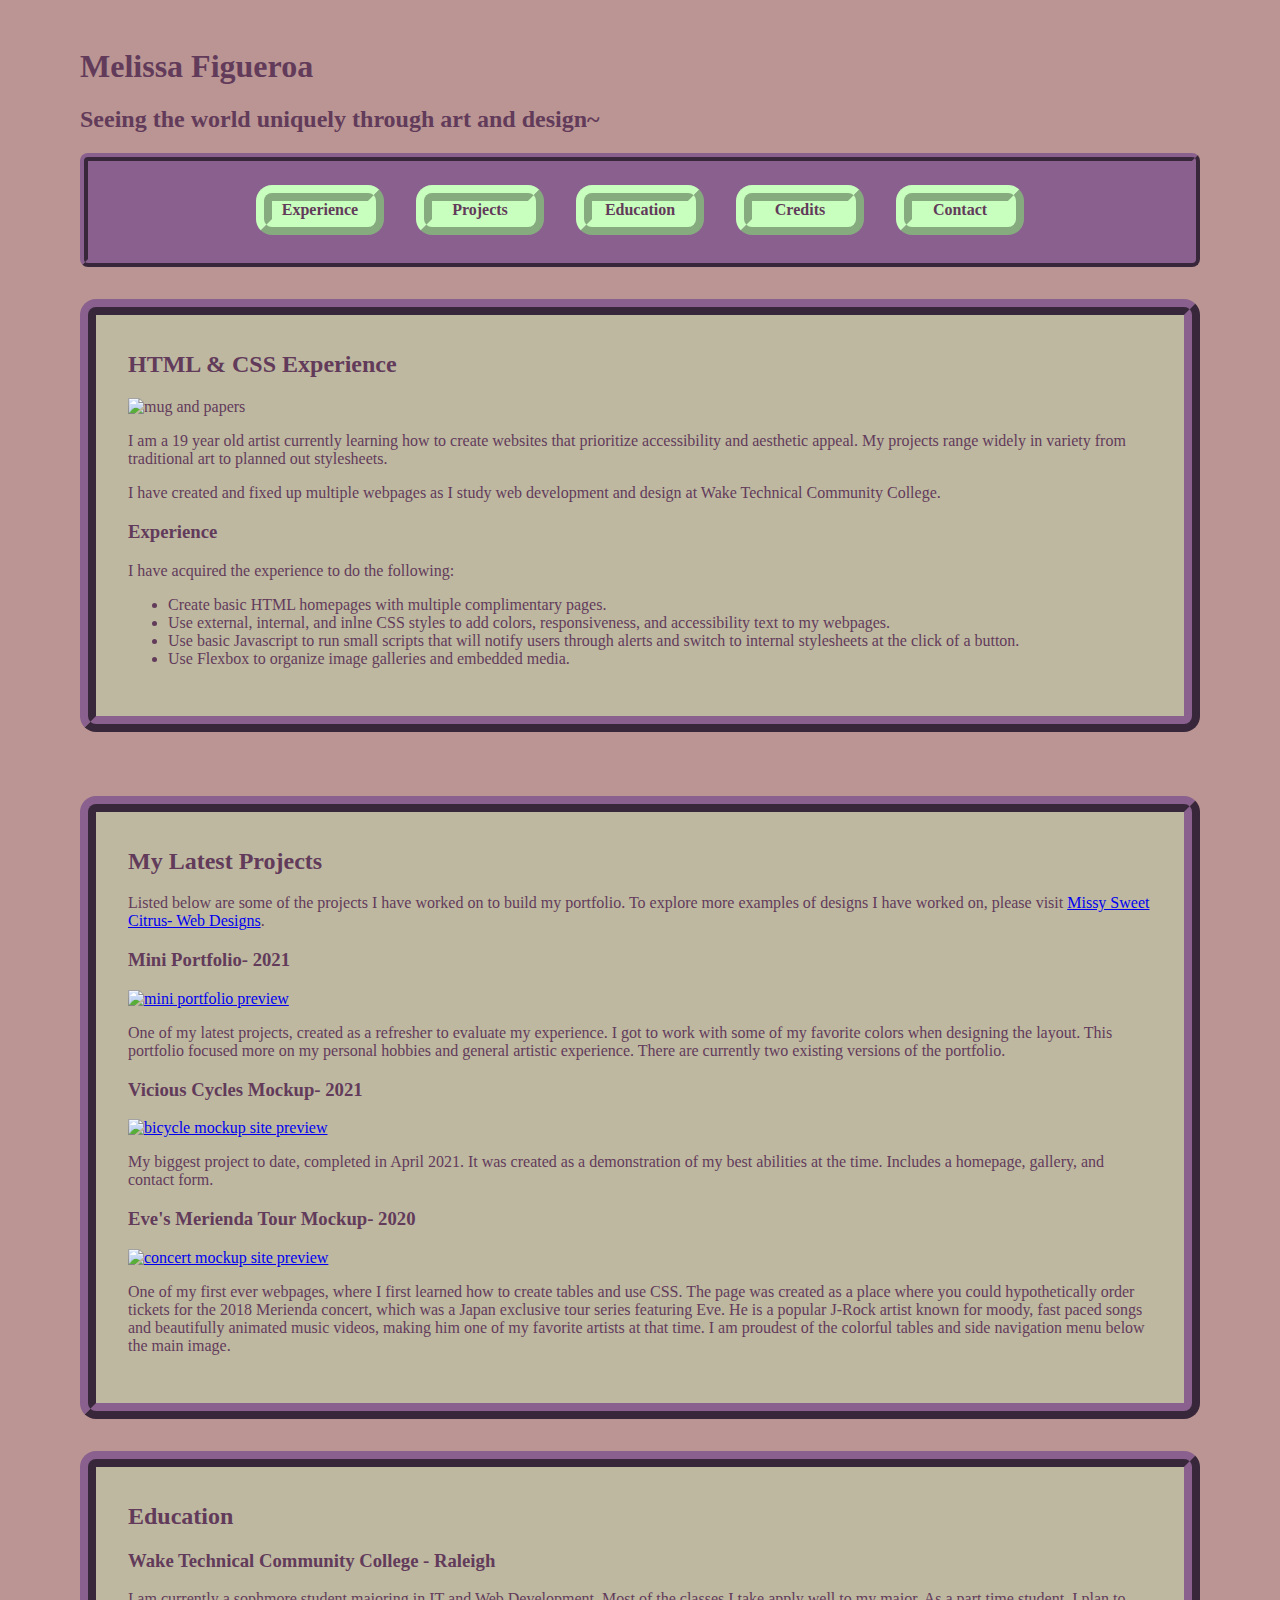
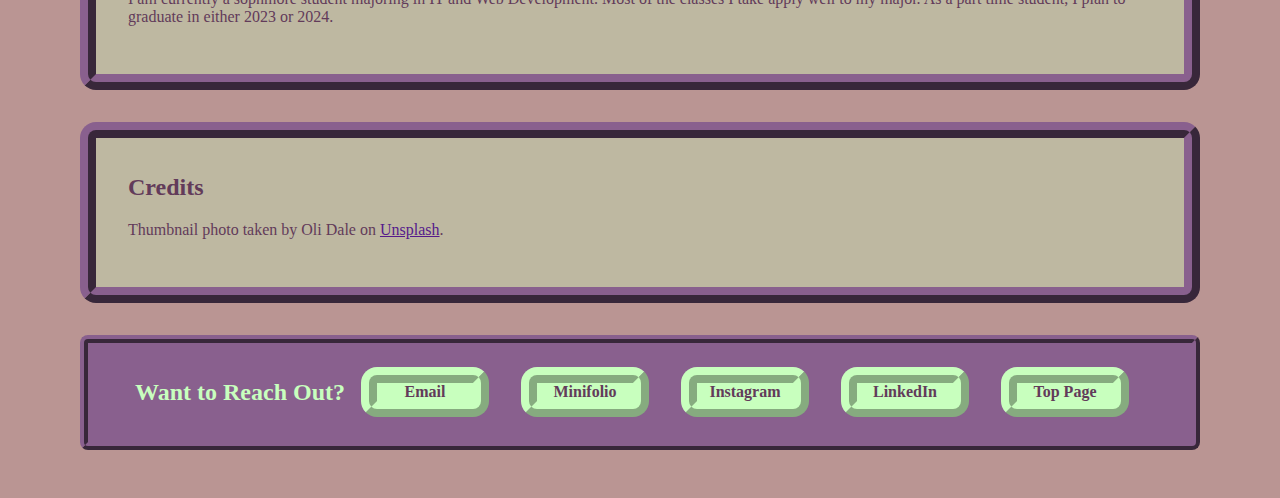
==== ASN3/index.html @ 06e1ba35 "ASN3 Homepage (Index)" ====
<!DOCTYPE html>
<html lang="en">
  <head>
    <meta charset="UTF-8">
    <meta name="viewport" content="width=device-width, initial-scale=1.0">
    <link rel="stylesheet" href="css/asn3Styles.css">
    <title>Melissa Figueroa- Assignment 3 Portfolio</title>
  </head>
  <body>
    <main>
      <!-- Header -->
      <header id="top">
        <h1>Melissa Figueroa</h1>
        <h2>Seeing the world uniquely through art and design~</h2>
      </header>

      <!-- Navigation Sidebar -->

      <nav>
        <a href="#experience">Experience</a>
        <a href="#projects">Projects</a>
        <a href="#education">Education</a>
        <a href="#credits">Credits</a>
        <a href="#contact">Contact</a>
      </nav>

      <!-- Section: Experience -->
      <section id="experience">
        <h2>HTML & CSS Experience</h2>
        <img src="images/thumbnail-2.jpg" alt="mug and papers" id="thumbnail">
        <p>I am a 19 year old artist currently learning how to create websites that prioritize accessibility and aesthetic appeal.  My projects range widely in variety from traditional art to planned out stylesheets.</p>
        <p>I have created and fixed up multiple webpages as I study web development and design at Wake Technical Community College.</p>

        <section>
          <h3>Experience</h3>
          <p>I have acquired the experience to do the following:</p>
          <ul>
            <li>Create basic HTML homepages with multiple complimentary pages.</li>
            <li>Use external, internal, and inlne CSS styles to add colors, responsiveness, and accessibility text to my webpages.</li>
            <li>Use basic Javascript to run small scripts that will notify users through alerts and switch to internal stylesheets at the click of a button.</li>
            <li>Use Flexbox to organize image galleries and embedded media.</li>
          </ul>
        </section>
      </section>

      <!-- Section: Projects -->
      <section id="projects">
        <h2>My Latest Projects</h2>
        <p>Listed below are some of the projects I have worked on to build my portfolio.  To explore more examples of designs I have worked on, please visit <a href="https://missysweetdesign.wordpress.com/" target="_blank">Missy Sweet Citrus- Web Designs</a>.</p>
        
        <section>
          <h3>Mini Portfolio- 2021</h3>
          <a href="images/miniPV.jpg" target="_blank"><img src="images/miniPV.jpg" alt="mini portfolio preview" class="imageW" id="mini"></a>
          <p>One of my latest projects, created as a refresher to evaluate my experience.  I got to work with some of my favorite colors when designing the layout.  This portfolio focused more on my personal hobbies and general artistic experience.  There are currently two existing versions of the portfolio.</p>
        </section>

        <section>
          <h3>Vicious Cycles Mockup- 2021</h3>
          <a href="images/cyclesPV.jpg" target="_blank"><img src="images/cyclesPV.jpg" alt="bicycle mockup site preview" class="imageW" id="cycles"></a>
          <p>My biggest project to date, completed in April 2021.  It was created as a demonstration of my best abilities at the time.  Includes a homepage, gallery, and contact form.</p>
        </section>

        <section>
          <h3>Eve's Merienda Tour Mockup- 2020</h3>
          <a href="images/eveMeriendaPV.jpg" target="_blank"><img src="images/eveMeriendaPV.jpg" alt="concert mockup site preview" class="imageL" id="eve"></a>
          <p>One of my first ever webpages, where I first learned how to create tables and use CSS.  The page was created as a place where you could hypothetically order tickets for the 2018 Merienda concert, which was a Japan exclusive tour series featuring Eve.  He is a popular J-Rock artist known for moody, fast paced songs and beautifully animated music videos, making him one of my favorite artists at that time.  I am proudest of the colorful tables and side navigation menu below the main image.</p>
        </section>
      </section>

      <!-- Section: Education -->
      <section id="education">
        <h2>Education</h2>
        <section>
          <h3>Wake Technical Community College - Raleigh</h3>
          <p>I am currently a sophmore student majoring in IT and Web Development.  Most of the classes I take apply well to my major.  As a part time student, I plan to graduate in either 2023 or 2024.</p>
        </section>
      </section>

      <!-- Credits -->
      <section id="credits">
        <h2>Credits</h2>
        <p>Thumbnail photo taken by Oli Dale on <a href="https://unsplash.com/photos/xjSkI_seiZY" target="_blank">Unsplash</a>.</p>
      </section>

      <!-- Footer: Contacts -->
      <footer id="contact">
        <h2>Want to Reach Out?</h2>

        <!-- Social media and contact links. Add or remove any networks. -->
          <p><a href="mailto:mfigueroa@my.waketech.edu">Email</a></p>
          <p><a href="https://missysweetdesign.wordpress.com/" target="_blank">Minifolio</a></p>
          <p><a href="https://www.instagram.com/" target="_blank">Instagram</a></p>
          <p><a href="https://www.linkedin.com/in/melissa-figueroa-75b36a205/" target="_blank">LinkedIn</a></p>
          <p><a href="#top">Top Page</a></p>
      </footer>
    </main>
  </body>
</html>
---- ASN3/css/asn3Styles.css ----
/*
    Color Palette

    Cornflower Blue
    Dark Byzantium: #623B5A
    French Lilac: #89608E
    Purple: rgb(85, 26, 139)
    Tea Green: #C8FFBE
    Tuscany: #BA9593

*/

body {
    background-color: #BA9593;
    color: #623B5A;
    font-family: Cambria, Cochin, Georgia, Times, 'Times New Roman', serif;
    margin: 3em 5em;
}

nav {
    display: flex;
    flex-wrap: wrap;
    justify-content: center;
    text-align: center;
    background-color: #89608E;
    border-color: #89608E;
    border-style: ridge;
    border-radius: .5em;
    border-width: .5em;
    margin-left: auto;
    margin-right: auto;
    padding: .5em;
}

nav a {
    display: inline-flex;
    justify-content: center;
    color:#623B5A;
    background-color: #C8FFBE;
    border-color: #C8FFBE;
    border-style: ridge;
    border-radius: 1em;
    border-width: 1em;
    margin: 1em;
    width: 5em;
    padding: 0 .5em;
    text-align: center;
    text-decoration: none;
    font-weight: bold;
}

nav a:hover, footer a:hover {
    color: cornflowerblue;
}



#experience, #projects, #education, #credits {
    background-color: #c8ffbe56;
    border-color: #89608E;
    border-style: ridge;
    border-radius: 1em;
    border-width: 1em;
    margin-left: auto;
    margin-right: auto;
    margin-top: 2em;
    margin-bottom: 2em;
    padding: 1em 2em 2em 2em;
}

#experience {
    display: inline-block;
}

#experience a, #credits a {
    color: rgb(85, 26, 139);
}

footer {
    display: flex;
    flex-wrap: wrap;
    justify-content: center;
    text-align: center;
    background-color: #89608E;
    border-color: #89608E;
    border-style: ridge;
    border-radius: .5em;
    border-width: .5em;
    margin-left: auto;
    margin-right: auto;
    padding: 1em .5em;
}

footer a {
    color:#623B5A;
    text-decoration: none;
    font-weight: bold;
}

footer p {
    background-color: #C8FFBE;
    border-color: #C8FFBE;
    border-style: ridge;
    border-radius: 1em;
    border-width: 1em;
    margin: 2em 1em 2em 1em;
    width: 5em;
    padding: 0em .5em;
    margin-top: auto;
    margin-bottom: auto;
}

footer h2 {
    color: #C8FFBE;
}

#mini, #cycles {
    display: flex;
    justify-content: left;
    min-width: 3em;
    max-width: 30em;
}

#eve {
    display: flex;
    justify-content: left;
    min-width: 2em;
    max-width: 15em;
}

#thumbnail {
    display: flex;
    justify-content: left;
    min-width: 2em;
    max-width: 20em;
}
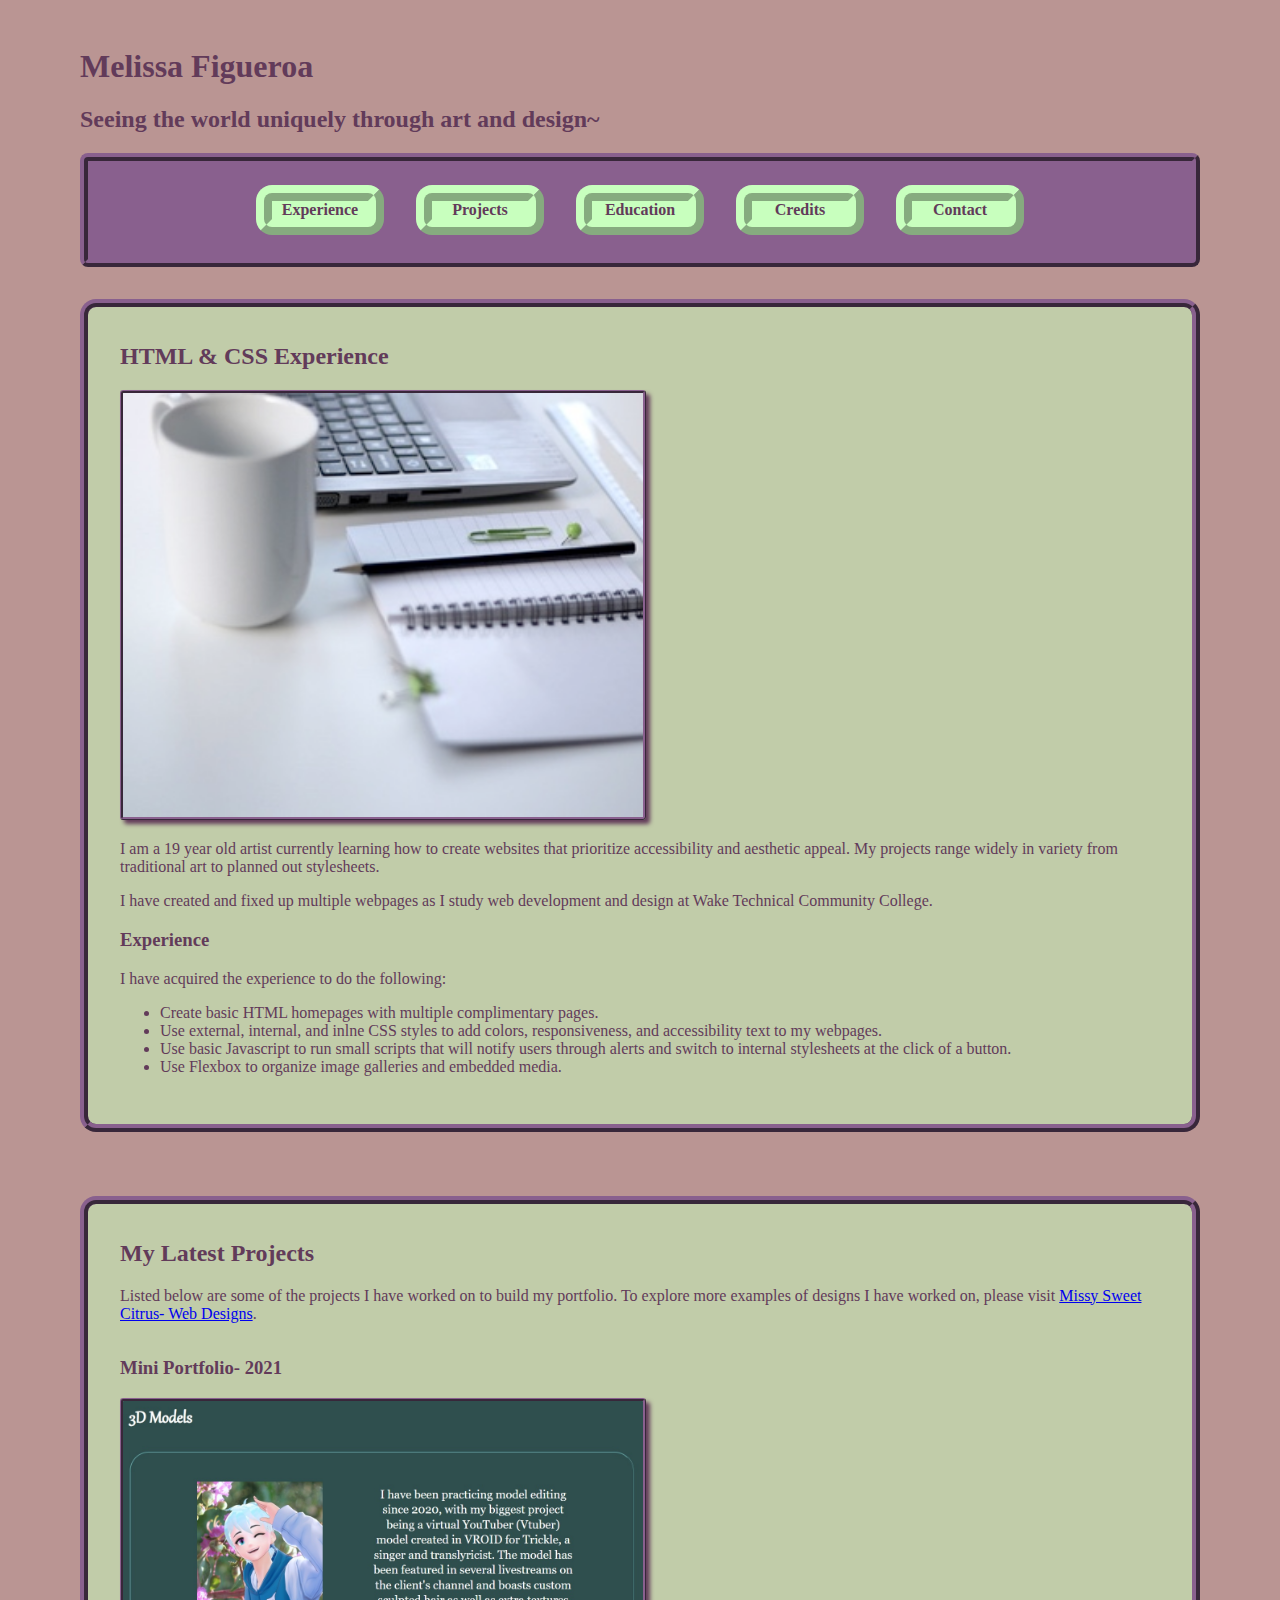
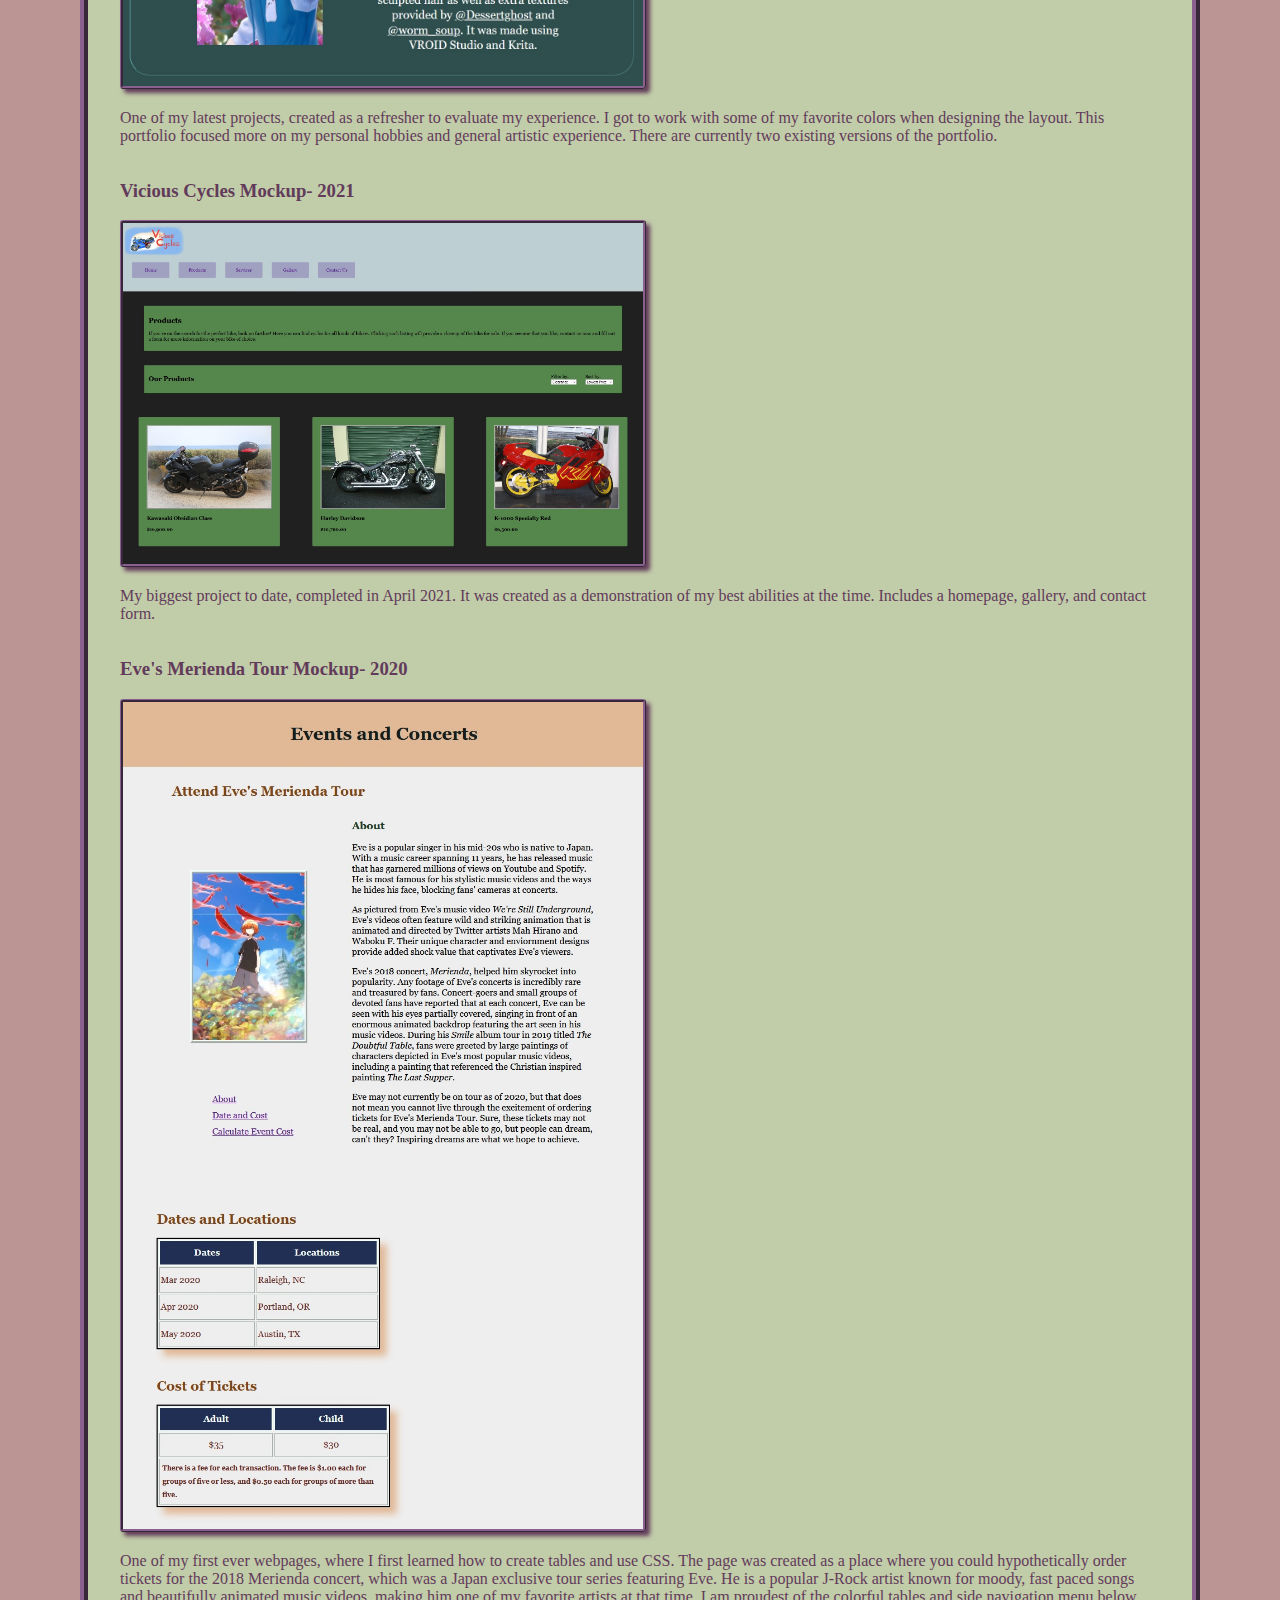
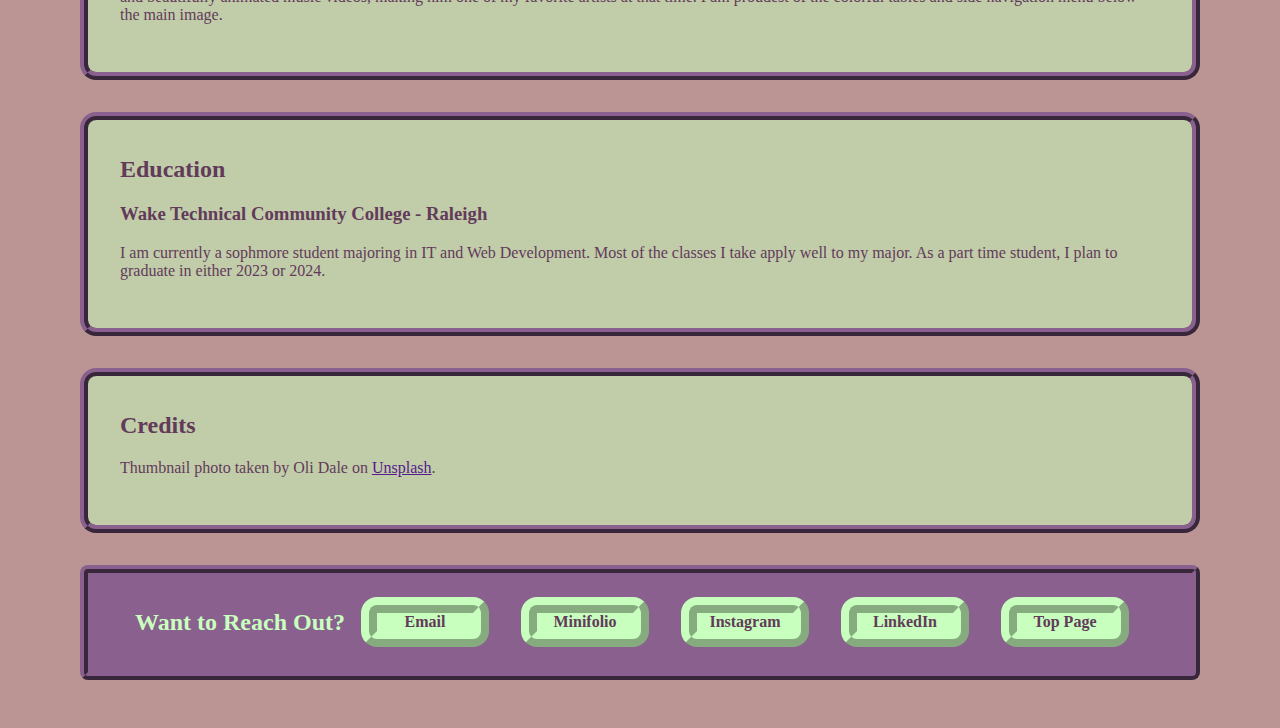
==== commit 2a9f0c85: "Index Update 1" ====
--- a/ASN3/index.html
+++ b/ASN3/index.html
@@ -48,19 +48,19 @@
         <h2>My Latest Projects</h2>
         <p>Listed below are some of the projects I have worked on to build my portfolio.  To explore more examples of designs I have worked on, please visit <a href="https://missysweetdesign.wordpress.com/" target="_blank">Missy Sweet Citrus- Web Designs</a>.</p>
         
-        <section>
+        <section class="pocketSection">
           <h3>Mini Portfolio- 2021</h3>
           <a href="images/miniPV.jpg" target="_blank"><img src="images/miniPV.jpg" alt="mini portfolio preview" class="imageW" id="mini"></a>
           <p>One of my latest projects, created as a refresher to evaluate my experience.  I got to work with some of my favorite colors when designing the layout.  This portfolio focused more on my personal hobbies and general artistic experience.  There are currently two existing versions of the portfolio.</p>
         </section>
 
-        <section>
+        <section class="pocketSection">
           <h3>Vicious Cycles Mockup- 2021</h3>
           <a href="images/cyclesPV.jpg" target="_blank"><img src="images/cyclesPV.jpg" alt="bicycle mockup site preview" class="imageW" id="cycles"></a>
           <p>My biggest project to date, completed in April 2021.  It was created as a demonstration of my best abilities at the time.  Includes a homepage, gallery, and contact form.</p>
         </section>
 
-        <section>
+        <section class="pocketSection">
           <h3>Eve's Merienda Tour Mockup- 2020</h3>
           <a href="images/eveMeriendaPV.jpg" target="_blank"><img src="images/eveMeriendaPV.jpg" alt="concert mockup site preview" class="imageL" id="eve"></a>
           <p>One of my first ever webpages, where I first learned how to create tables and use CSS.  The page was created as a place where you could hypothetically order tickets for the 2018 Merienda concert, which was a Japan exclusive tour series featuring Eve.  He is a popular J-Rock artist known for moody, fast paced songs and beautifully animated music videos, making him one of my favorite artists at that time.  I am proudest of the colorful tables and side navigation menu below the main image.</p>
--- a/ASN3/css/asn3Styles.css
+++ b/ASN3/css/asn3Styles.css
@@ -54,13 +54,12 @@
 }
 
 
-
 #experience, #projects, #education, #credits {
-    background-color: #c8ffbe56;
+    background-color: #c8ffbe85;
     border-color: #89608E;
     border-style: ridge;
     border-radius: 1em;
-    border-width: 1em;
+    border-width: .5em;
     margin-left: auto;
     margin-right: auto;
     margin-top: 2em;
@@ -74,6 +73,14 @@
 
 #experience a, #credits a {
     color: rgb(85, 26, 139);
+}
+
+.pocketSection {
+    display: inline-block;
+}
+
+.pocketSection p {
+    float: right;
 }
 
 footer {
@@ -95,6 +102,7 @@
     color:#623B5A;
     text-decoration: none;
     font-weight: bold;
+    margin: 2em 0;
 }
 
 footer p {
@@ -103,7 +111,8 @@
     border-style: ridge;
     border-radius: 1em;
     border-width: 1em;
-    margin: 2em 1em 2em 1em;
+    margin: 2em 1em;
+    margin-bottom: 2em;
     width: 5em;
     padding: 0em .5em;
     margin-top: auto;
@@ -114,23 +123,47 @@
     color: #C8FFBE;
 }
 
+img {
+    border-style: ridge;
+    border-radius: .2em;
+    border-width: .2em;
+    border-color: #89608E;
+    box-shadow: 4px 4px 4px #623B5A;
+}
+
 #mini, #cycles {
     display: flex;
     justify-content: left;
-    min-width: 3em;
-    max-width: 30em;
+    width: 100%;
 }
 
 #eve {
     display: flex;
     justify-content: left;
-    min-width: 2em;
-    max-width: 15em;
+    width: 100%;
 }
 
 #thumbnail {
     display: flex;
     justify-content: left;
-    min-width: 2em;
-    max-width: 20em;
+    width: 100%;
 }
+
+/*Responsiveness of images within a viewport*/
+
+@media only screen and (min-width: 700px) {
+    #mini, #cycles {
+        display: inline;
+        width: 50%;
+    }
+    
+    #eve {
+        display: inline;
+        width: 50%;
+    }
+
+    #thumbnail {
+        display: inline;
+        width: 50%;
+    }
+}
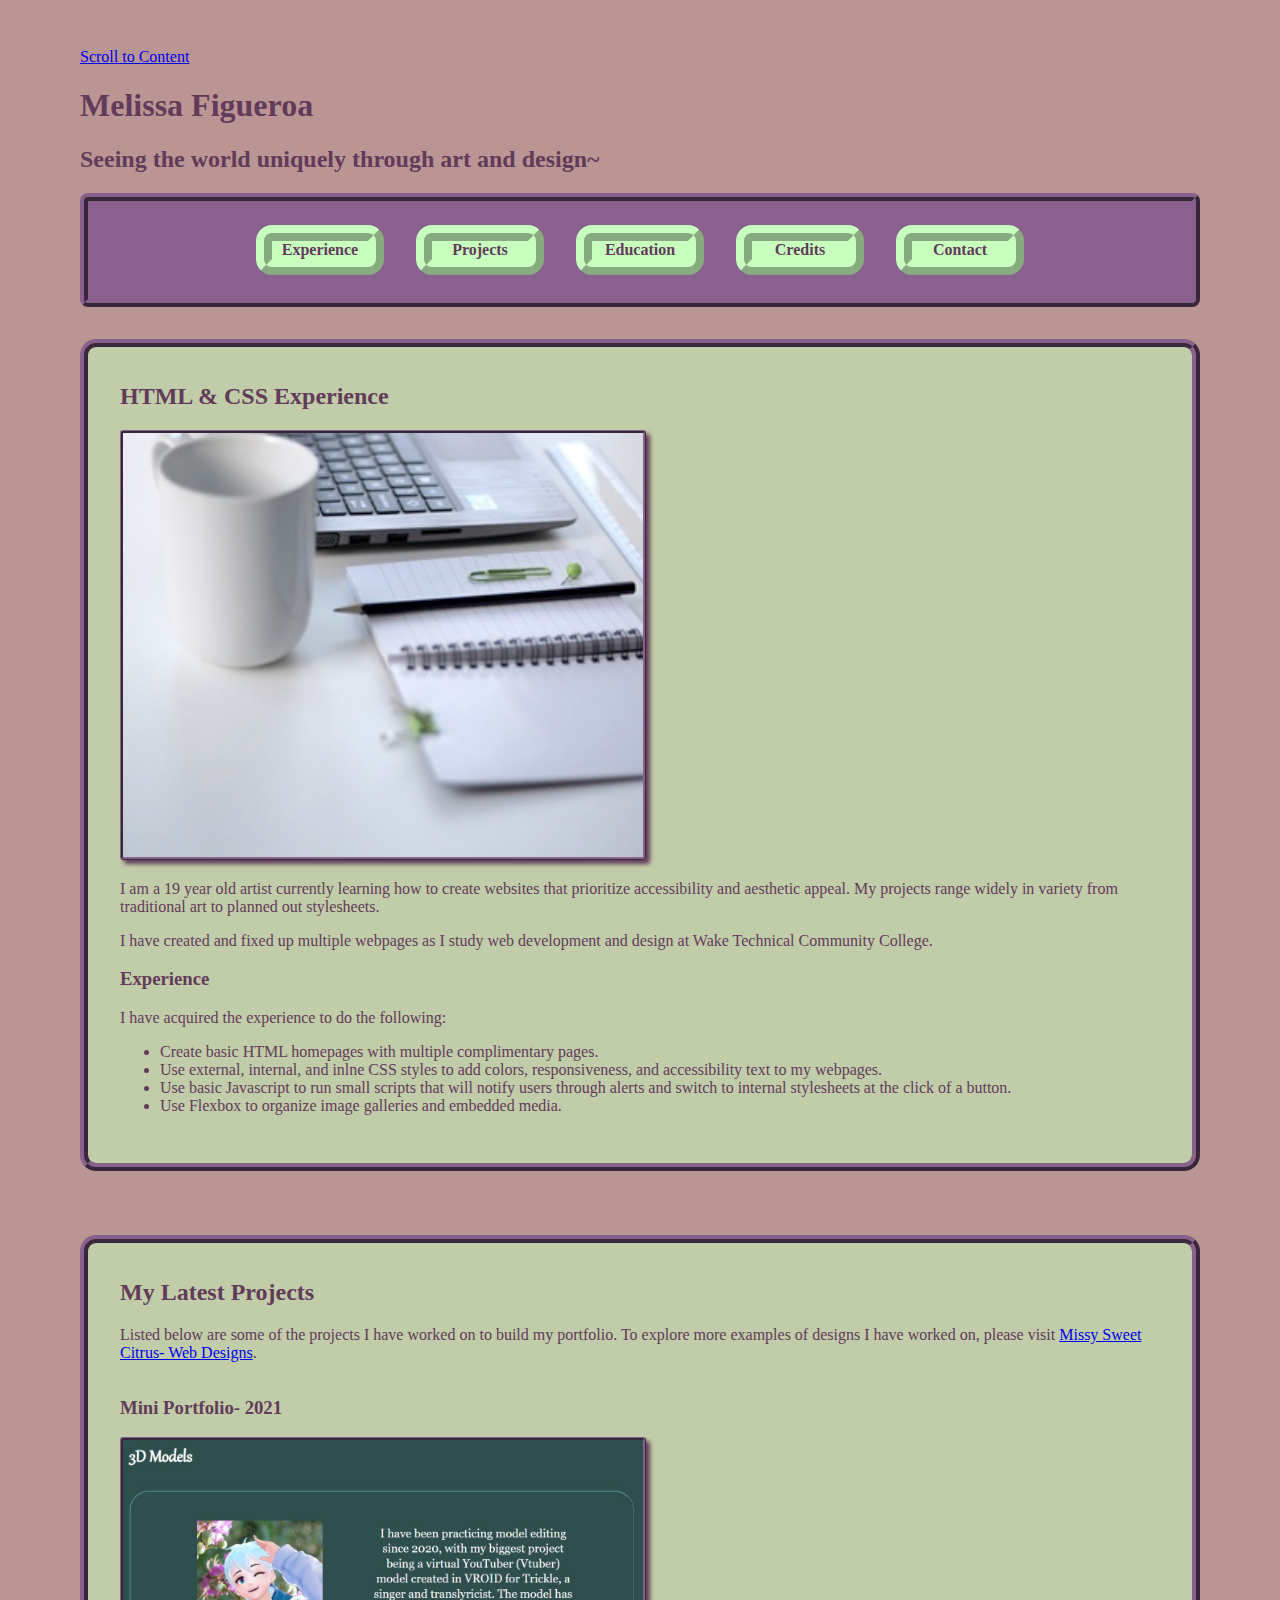
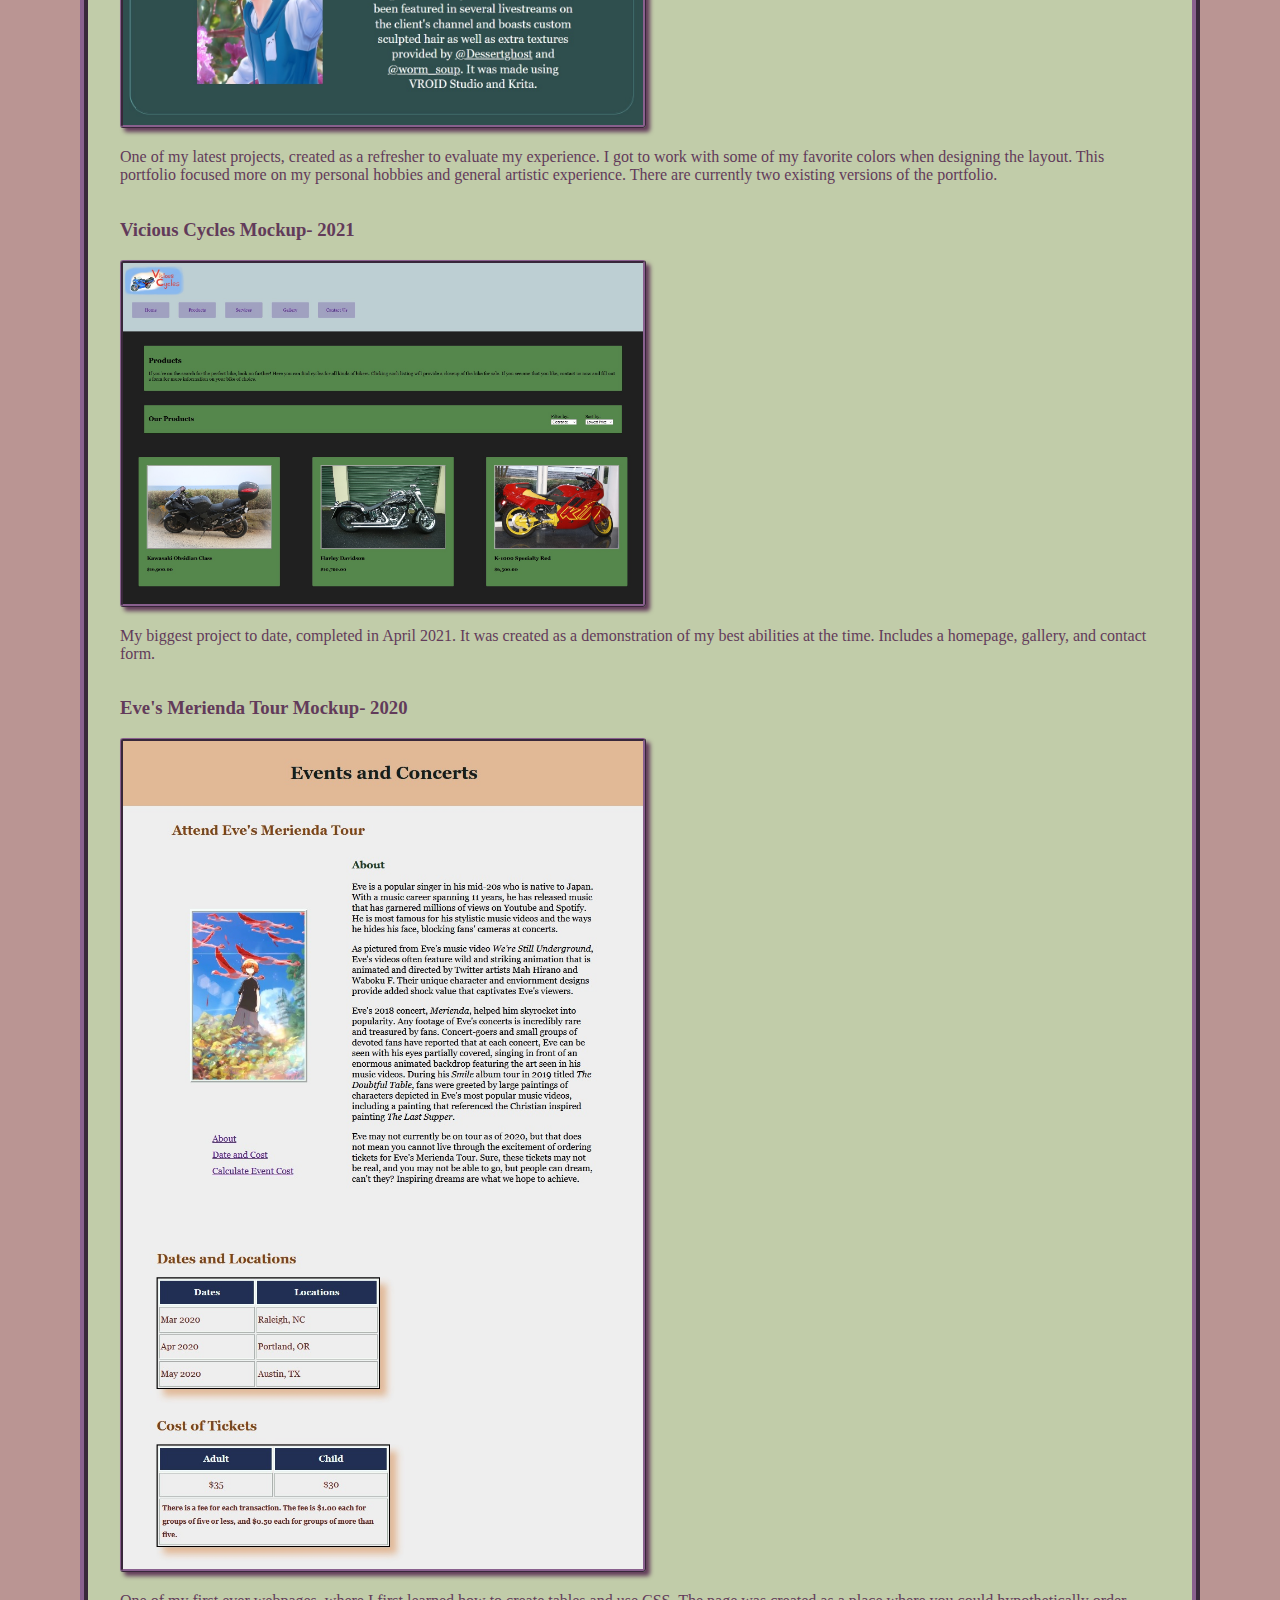
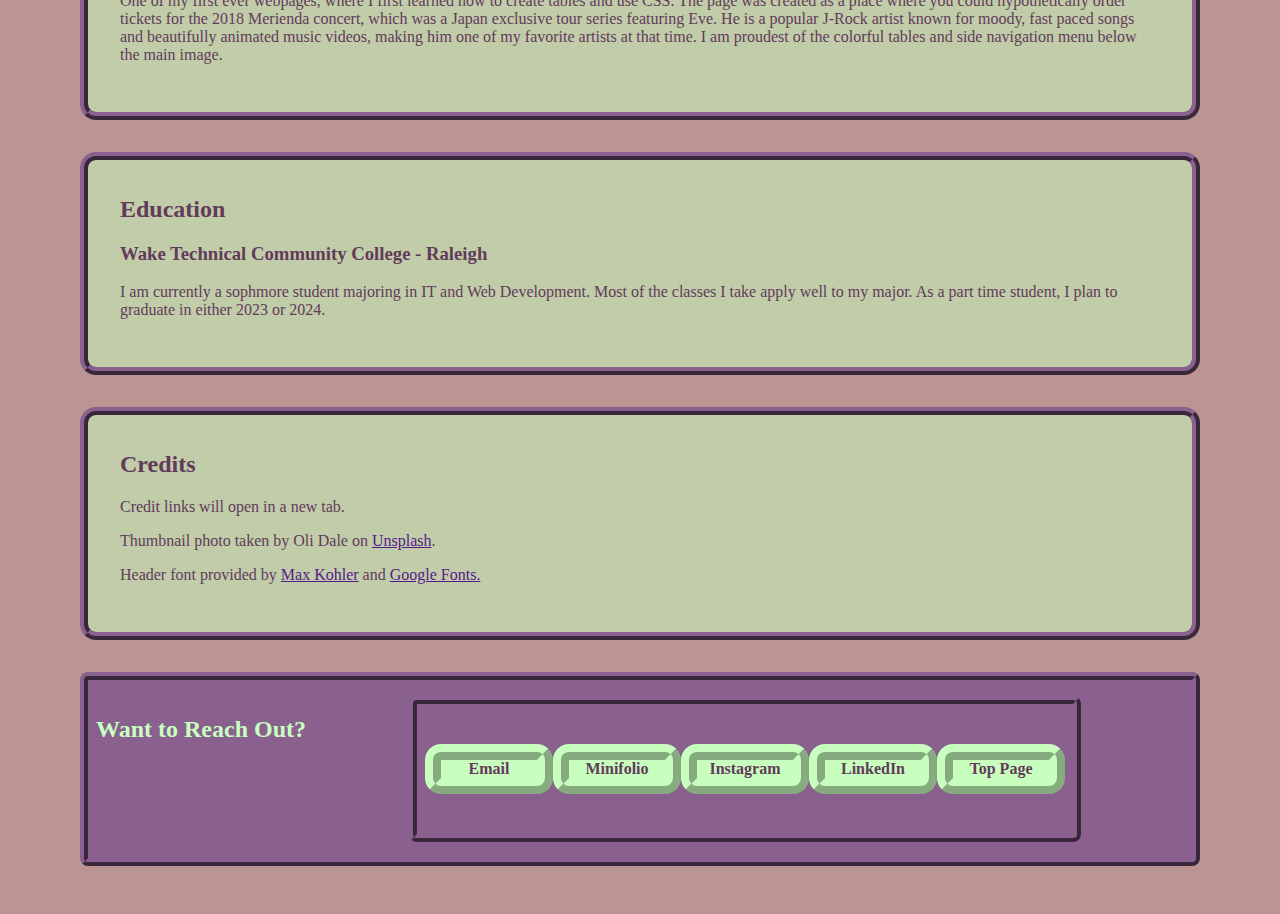
==== commit 8aa2e24e: "ASN3 Homepage (Index)" ====
--- a/ASN3/index.html
+++ b/ASN3/index.html
@@ -10,13 +10,19 @@
     <main>
       <!-- Header -->
       <header id="top">
-        <h1>Melissa Figueroa</h1>
-        <h2>Seeing the world uniquely through art and design~</h2>
+        <div id="skipHeader">
+          <a href="#topNav">Scroll to Content</a>
+        </div>
+        
+        <div class="content-wrapper">
+          <h1 class="fifties">Melissa Figueroa</h1>
+          <h2>Seeing the world uniquely through art and design~</h2>
+        </div>
       </header>
 
       <!-- Navigation Sidebar -->
 
-      <nav>
+      <nav aria-label="main navigation" id="topNav">
         <a href="#experience">Experience</a>
         <a href="#projects">Projects</a>
         <a href="#education">Education</a>
@@ -79,7 +85,9 @@
       <!-- Credits -->
       <section id="credits">
         <h2>Credits</h2>
+        <p>Credit links will open in a new tab.</p>
         <p>Thumbnail photo taken by Oli Dale on <a href="https://unsplash.com/photos/xjSkI_seiZY" target="_blank">Unsplash</a>.</p>
+        <p>Header font provided by <a href="https://codepen.io/maxakohler/pen/zacsg" target="_blank">Max Kohler</a> and <a href="https://fonts.google.com/specimen/Lobster+Two?query=lobster+two" target="_blank">Google Fonts.</a></p>
       </section>
 
       <!-- Footer: Contacts -->
@@ -87,11 +95,13 @@
         <h2>Want to Reach Out?</h2>
 
         <!-- Social media and contact links. Add or remove any networks. -->
-          <p><a href="mailto:mfigueroa@my.waketech.edu">Email</a></p>
-          <p><a href="https://missysweetdesign.wordpress.com/" target="_blank">Minifolio</a></p>
-          <p><a href="https://www.instagram.com/" target="_blank">Instagram</a></p>
-          <p><a href="https://www.linkedin.com/in/melissa-figueroa-75b36a205/" target="_blank">LinkedIn</a></p>
-          <p><a href="#top">Top Page</a></p>
+        <nav aria-label="bottom navigation" id="bottomNav">
+          <a href="mailto:mfigueroa@my.waketech.edu">Email</a>
+          <a href="https://missysweetdesign.wordpress.com/" target="_blank">Minifolio</a>
+          <a href="https://www.instagram.com/" target="_blank">Instagram</a>
+          <a href="https://www.linkedin.com/in/melissa-figueroa-75b36a205/" target="_blank">LinkedIn</a>
+          <a href="#top">Top Page</a>
+        </nav>
       </footer>
     </main>
   </body>
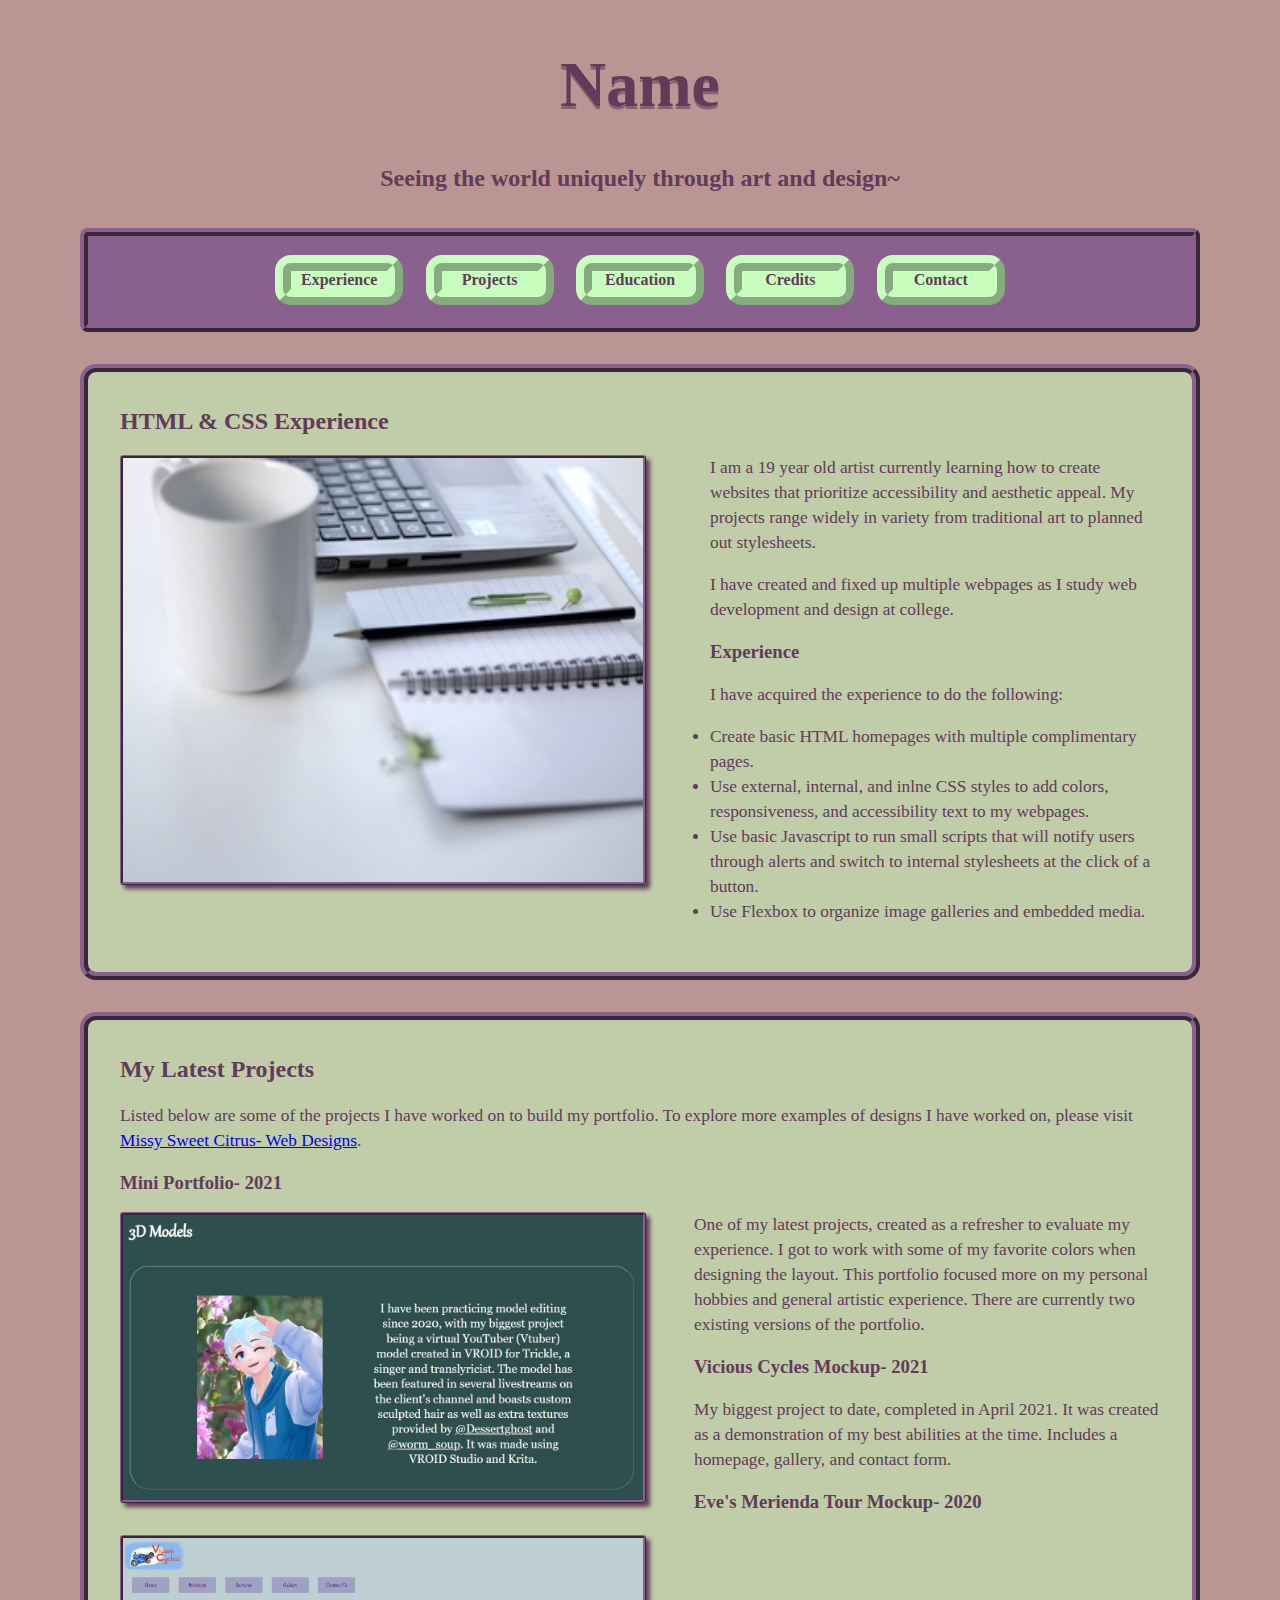
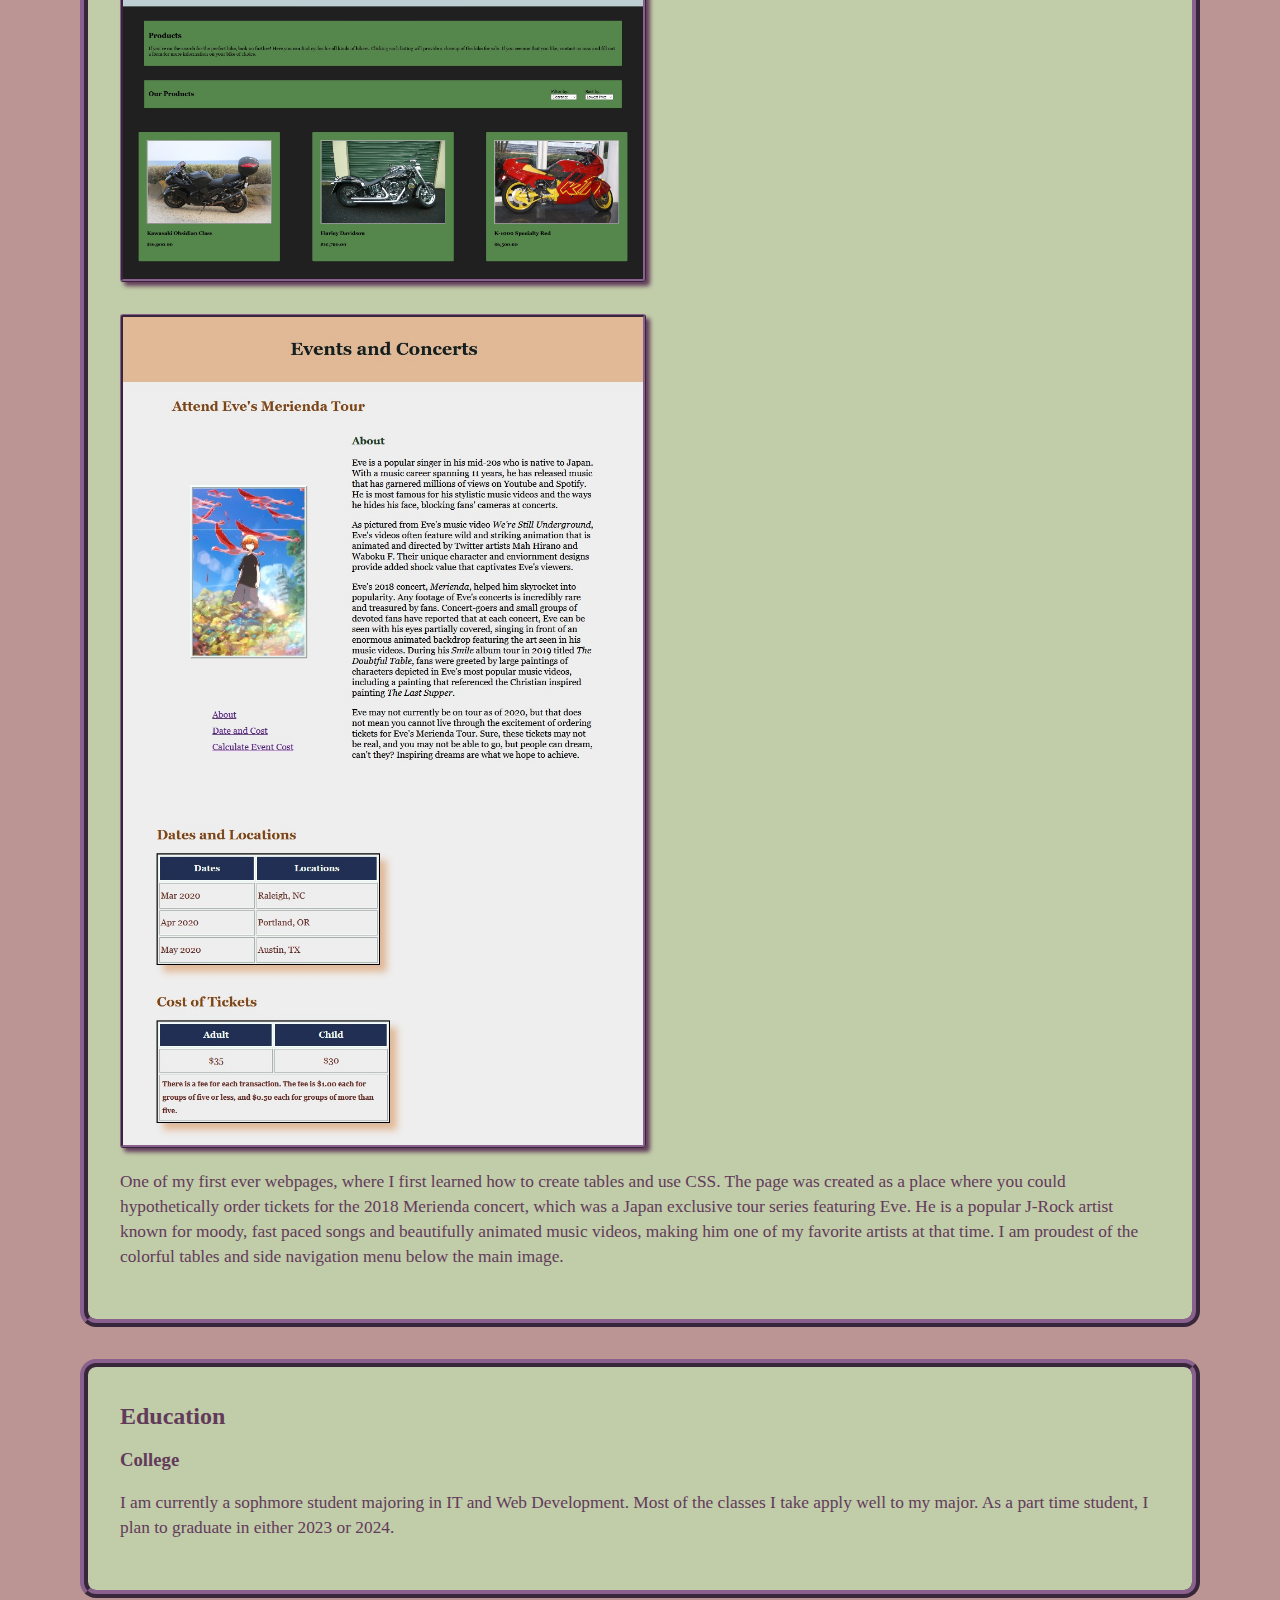
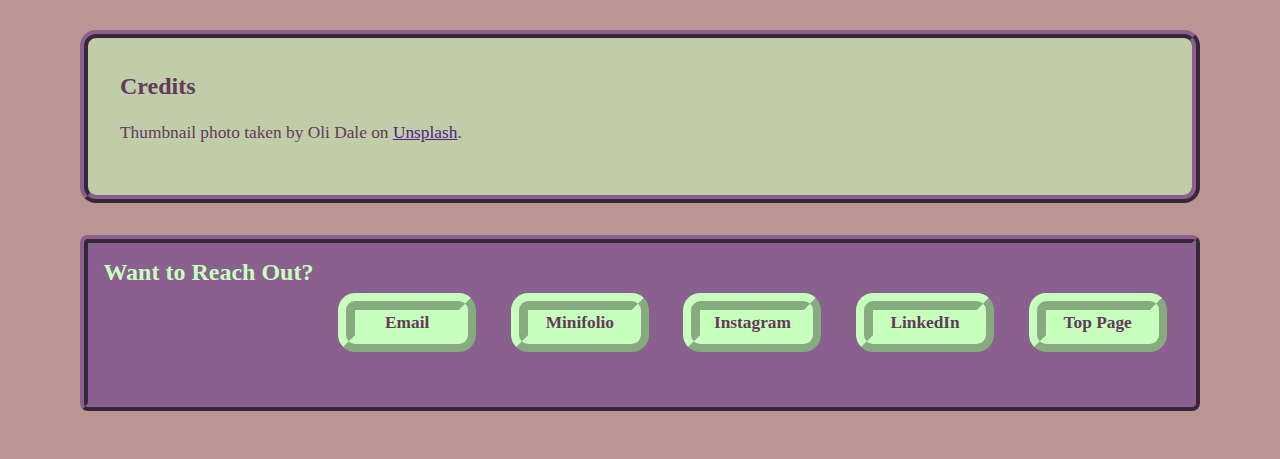
==== commit 9f3fb766: "Update index.html" ====
--- a/ASN3/index.html
+++ b/ASN3/index.html
@@ -4,25 +4,19 @@
     <meta charset="UTF-8">
     <meta name="viewport" content="width=device-width, initial-scale=1.0">
     <link rel="stylesheet" href="css/asn3Styles.css">
-    <title>Melissa Figueroa- Assignment 3 Portfolio</title>
+    <title>Assignment 3 Portfolio</title>
   </head>
   <body>
     <main>
       <!-- Header -->
       <header id="top">
-        <div id="skipHeader">
-          <a href="#topNav">Scroll to Content</a>
-        </div>
-        
-        <div class="content-wrapper">
-          <h1 class="fifties">Melissa Figueroa</h1>
-          <h2>Seeing the world uniquely through art and design~</h2>
-        </div>
+        <h1>Name</h1>
+        <h2>Seeing the world uniquely through art and design~</h2>
       </header>
 
       <!-- Navigation Sidebar -->
 
-      <nav aria-label="main navigation" id="topNav">
+      <nav>
         <a href="#experience">Experience</a>
         <a href="#projects">Projects</a>
         <a href="#education">Education</a>
@@ -35,7 +29,7 @@
         <h2>HTML & CSS Experience</h2>
         <img src="images/thumbnail-2.jpg" alt="mug and papers" id="thumbnail">
         <p>I am a 19 year old artist currently learning how to create websites that prioritize accessibility and aesthetic appeal.  My projects range widely in variety from traditional art to planned out stylesheets.</p>
-        <p>I have created and fixed up multiple webpages as I study web development and design at Wake Technical Community College.</p>
+        <p>I have created and fixed up multiple webpages as I study web development and design at college.</p>
 
         <section>
           <h3>Experience</h3>
@@ -54,19 +48,19 @@
         <h2>My Latest Projects</h2>
         <p>Listed below are some of the projects I have worked on to build my portfolio.  To explore more examples of designs I have worked on, please visit <a href="https://missysweetdesign.wordpress.com/" target="_blank">Missy Sweet Citrus- Web Designs</a>.</p>
         
-        <section class="pocketSection">
+        <section>
           <h3>Mini Portfolio- 2021</h3>
           <a href="images/miniPV.jpg" target="_blank"><img src="images/miniPV.jpg" alt="mini portfolio preview" class="imageW" id="mini"></a>
           <p>One of my latest projects, created as a refresher to evaluate my experience.  I got to work with some of my favorite colors when designing the layout.  This portfolio focused more on my personal hobbies and general artistic experience.  There are currently two existing versions of the portfolio.</p>
         </section>
 
-        <section class="pocketSection">
+        <section>
           <h3>Vicious Cycles Mockup- 2021</h3>
           <a href="images/cyclesPV.jpg" target="_blank"><img src="images/cyclesPV.jpg" alt="bicycle mockup site preview" class="imageW" id="cycles"></a>
           <p>My biggest project to date, completed in April 2021.  It was created as a demonstration of my best abilities at the time.  Includes a homepage, gallery, and contact form.</p>
         </section>
 
-        <section class="pocketSection">
+        <section>
           <h3>Eve's Merienda Tour Mockup- 2020</h3>
           <a href="images/eveMeriendaPV.jpg" target="_blank"><img src="images/eveMeriendaPV.jpg" alt="concert mockup site preview" class="imageL" id="eve"></a>
           <p>One of my first ever webpages, where I first learned how to create tables and use CSS.  The page was created as a place where you could hypothetically order tickets for the 2018 Merienda concert, which was a Japan exclusive tour series featuring Eve.  He is a popular J-Rock artist known for moody, fast paced songs and beautifully animated music videos, making him one of my favorite artists at that time.  I am proudest of the colorful tables and side navigation menu below the main image.</p>
@@ -77,7 +71,7 @@
       <section id="education">
         <h2>Education</h2>
         <section>
-          <h3>Wake Technical Community College - Raleigh</h3>
+          <h3>College</h3>
           <p>I am currently a sophmore student majoring in IT and Web Development.  Most of the classes I take apply well to my major.  As a part time student, I plan to graduate in either 2023 or 2024.</p>
         </section>
       </section>
@@ -85,9 +79,7 @@
       <!-- Credits -->
       <section id="credits">
         <h2>Credits</h2>
-        <p>Credit links will open in a new tab.</p>
         <p>Thumbnail photo taken by Oli Dale on <a href="https://unsplash.com/photos/xjSkI_seiZY" target="_blank">Unsplash</a>.</p>
-        <p>Header font provided by <a href="https://codepen.io/maxakohler/pen/zacsg" target="_blank">Max Kohler</a> and <a href="https://fonts.google.com/specimen/Lobster+Two?query=lobster+two" target="_blank">Google Fonts.</a></p>
       </section>
 
       <!-- Footer: Contacts -->
@@ -95,13 +87,11 @@
         <h2>Want to Reach Out?</h2>
 
         <!-- Social media and contact links. Add or remove any networks. -->
-        <nav aria-label="bottom navigation" id="bottomNav">
-          <a href="mailto:mfigueroa@my.waketech.edu">Email</a>
-          <a href="https://missysweetdesign.wordpress.com/" target="_blank">Minifolio</a>
-          <a href="https://www.instagram.com/" target="_blank">Instagram</a>
-          <a href="https://www.linkedin.com/in/melissa-figueroa-75b36a205/" target="_blank">LinkedIn</a>
-          <a href="#top">Top Page</a>
-        </nav>
+          <p><a href="mailto:name@example.com">Email</a></p>
+          <p><a href="#" target="_blank">Minifolio</a></p>
+          <p><a href="https://www.instagram.com/" target="_blank">Instagram</a></p>
+          <p><a href="https://www.linkedin.com/" target="_blank">LinkedIn</a></p>
+          <p><a href="#top">Top Page</a></p>
       </footer>
     </main>
   </body>
--- a/ASN3/css/asn3Styles.css
+++ b/ASN3/css/asn3Styles.css
@@ -10,6 +10,10 @@
 
 */
 
+@import url(
+    https://fonts.googleapis.com/css?family=Lobster+Two:700italic
+);
+
 body {
     background-color: #BA9593;
     color: #623B5A;
@@ -17,6 +21,43 @@
     margin: 3em 5em;
 }
 
+#skipHeader a {
+    color:#623B5A;
+    text-align: center;
+    text-decoration: none;
+    font-weight: bold;
+    background-color: #C8FFBE;
+    border-color: #C8FFBE;
+    border-style: ridge;
+    border-radius: 1em;
+    border-width: 1em;
+    margin: 0 0 3em 0;
+    width: 5em;
+    padding: 0 .5em;
+}
+
+h1 {
+    font-size: 4em;
+    text-shadow: #623b5a93 0 3px 0;
+    text-align: center;
+}
+
+#top h2 {
+    text-align: center;
+    margin-bottom: 1.5em;
+}
+
+.fifties {
+    font-family: 'lobster two', Cambria, Georgia;
+}
+
+.content-wrapper {
+    margin: 3em auto;
+    background-color: cornsilk;
+    padding: 1em;
+    border-radius: 5em;
+}
+
 nav {
     display: flex;
     flex-wrap: wrap;
@@ -27,8 +68,7 @@
     border-style: ridge;
     border-radius: .5em;
     border-width: .5em;
-    margin-left: auto;
-    margin-right: auto;
+    margin: 0 auto;
     padding: .5em;
 }
 
@@ -41,7 +81,7 @@
     border-style: ridge;
     border-radius: 1em;
     border-width: 1em;
-    margin: 1em;
+    margin: .7em;
     width: 5em;
     padding: 0 .5em;
     text-align: center;
@@ -49,7 +89,11 @@
     font-weight: bold;
 }
 
-nav a:hover, footer a:hover {
+#bottomNav a {
+    margin: .7em;
+}
+
+nav a:hover, footer a:hover, #skipHeader a:hover {
     color: cornflowerblue;
 }
 
@@ -60,15 +104,13 @@
     border-style: ridge;
     border-radius: 1em;
     border-width: .5em;
-    margin-left: auto;
-    margin-right: auto;
-    margin-top: 2em;
-    margin-bottom: 2em;
+    margin: 2em auto;
     padding: 1em 2em 2em 2em;
 }
 
-#experience {
-    display: inline-block;
+p, li {
+    font-size: 13pt;
+    line-height: 25px;
 }
 
 #experience a, #credits a {
@@ -79,9 +121,6 @@
     display: inline-block;
 }
 
-.pocketSection p {
-    float: right;
-}
 
 footer {
     display: flex;
@@ -93,8 +132,7 @@
     border-style: ridge;
     border-radius: .5em;
     border-width: .5em;
-    margin-left: auto;
-    margin-right: auto;
+    margin: 0 auto;
     padding: 1em .5em;
 }
 
@@ -112,15 +150,13 @@
     border-radius: 1em;
     border-width: 1em;
     margin: 2em 1em;
-    margin-bottom: 2em;
     width: 5em;
     padding: 0em .5em;
-    margin-top: auto;
-    margin-bottom: auto;
 }
 
 footer h2 {
     color: #C8FFBE;
+    margin: 0 auto;
 }
 
 img {
@@ -132,21 +168,23 @@
 }
 
 #mini, #cycles {
-    display: flex;
-    justify-content: left;
+    float: left;
     width: 100%;
+    margin: 0 3em 2em 0;
 }
 
 #eve {
-    display: flex;
-    justify-content: left;
     width: 100%;
 }
 
 #thumbnail {
-    display: flex;
-    justify-content: left;
+    float: left;
     width: 100%;
+    margin: 0 4em 2em 0;
+}
+
+#bottomNav {
+    border: none;
 }
 
 /*Responsiveness of images within a viewport*/
